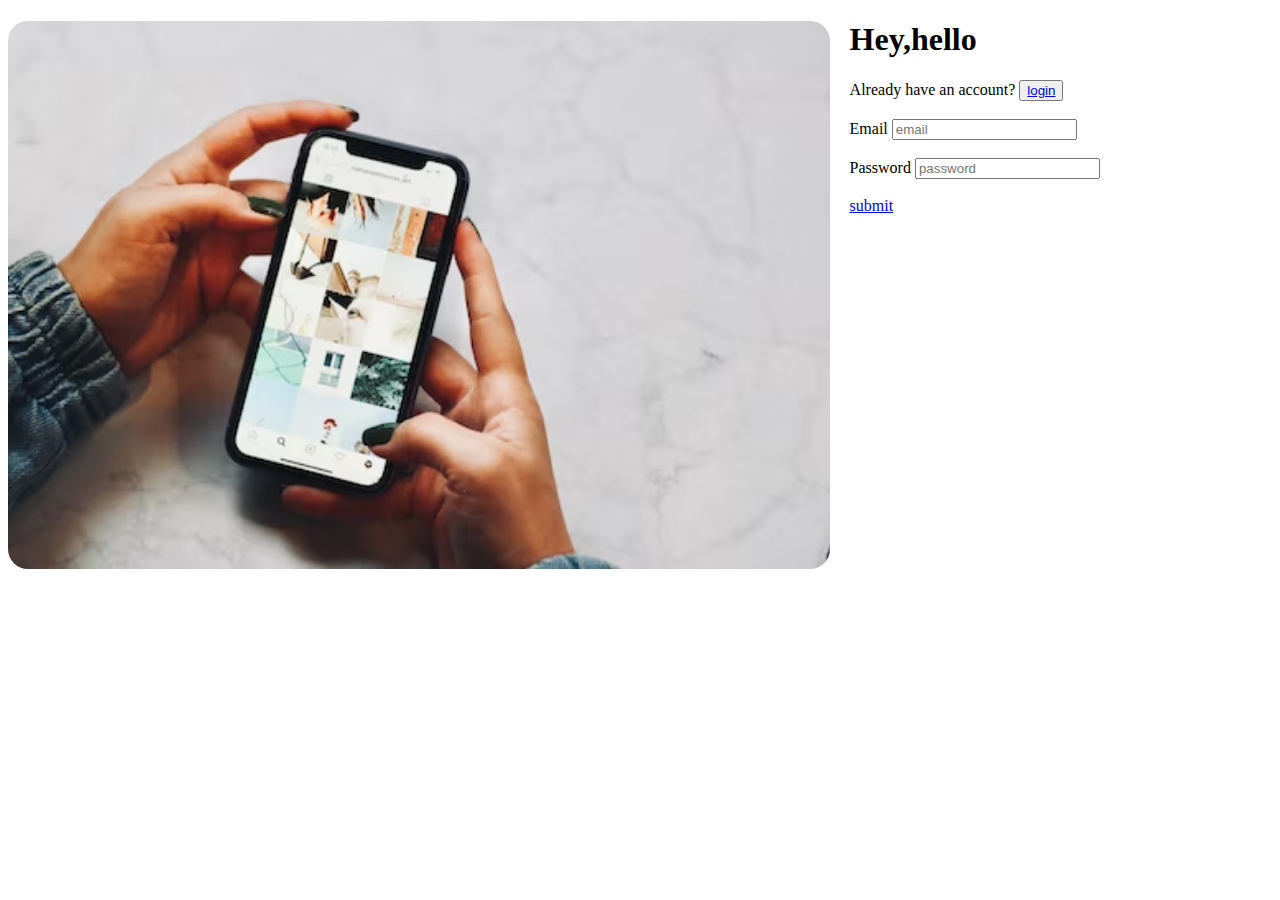
==== signup.html @ edf19d02 "first commit" ====
<!DOCTYPE html>
<html lang="en">
<head>
    <meta charset="UTF-8">
    <meta http-equiv="X-UA-Compatible" content="IE=edge">
    <meta name="viewport" content="width=device-width, initial-scale=1.0">
    <title>signup</title>
    <style>
        #image{
            width: 65%;
            float: left;
            margin-right: 20px;
            border-radius: 20px;

        }

    </style>

</head>
<body>
    <img src="phone.avif" alt="phone picture" id="image">
    <form>
 <h1>Hey,hello</h1> 
 <label>
    Already have an account?
    <button id="login"><a href="index.html">login</a></button>
 </label> 
 <br>
 <br>
 <label>Email</label> 
 <input type="email" placeholder="email">
 <br>
 <br>
 <label>Password</label>
 <input type="password" placeholder="password">
 <br>
 <br>
 <a href="table.html">submit</a>
    </form>
</body>
</html>
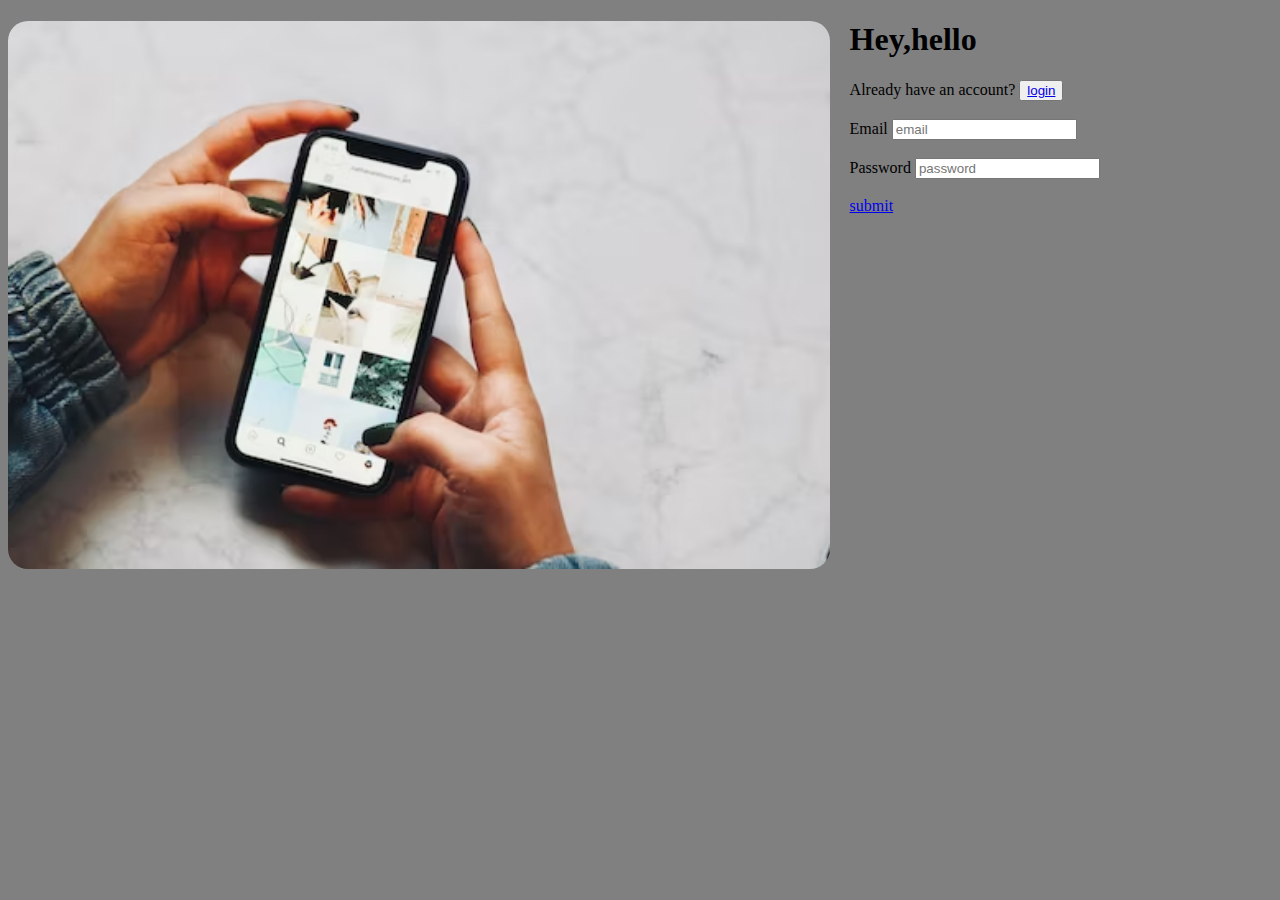
==== commit 9018d74f: "first commit" ====
--- a/signup.html
+++ b/signup.html
@@ -12,6 +12,9 @@
             margin-right: 20px;
             border-radius: 20px;
 
+        }
+        body{
+            background-color: gray;
         }
 
     </style>
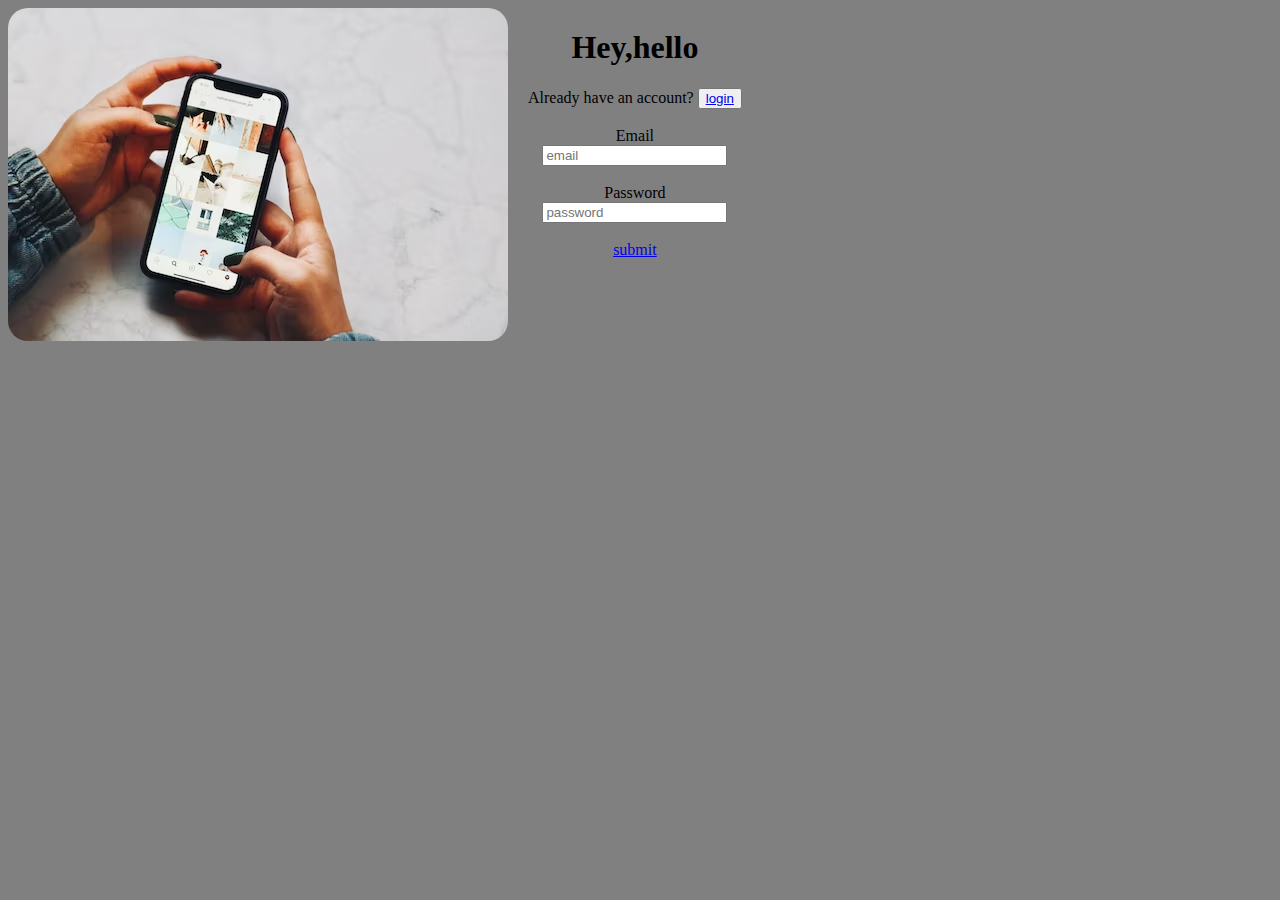
==== commit b92a92b5: "first commit" ====
--- a/signup.html
+++ b/signup.html
@@ -5,23 +5,11 @@
     <meta http-equiv="X-UA-Compatible" content="IE=edge">
     <meta name="viewport" content="width=device-width, initial-scale=1.0">
     <title>signup</title>
-    <style>
-        #image{
-            width: 65%;
-            float: left;
-            margin-right: 20px;
-            border-radius: 20px;
-
-        }
-        body{
-            background-color: gray;
-        }
-
-    </style>
-
+    <link rel="stylesheet" href="sign.css">
 </head>
 <body>
-    <img src="phone.avif" alt="phone picture" id="image">
+    <div class="container">
+   <div class="container1"></div><img src="phone.avif" alt="phone picture" id="image"></div>
     <form>
  <h1>Hey,hello</h1> 
  <label>
@@ -30,15 +18,18 @@
  </label> 
  <br>
  <br>
- <label>Email</label> 
+ <label>Email</label>
+ <br> 
  <input type="email" placeholder="email">
  <br>
  <br>
  <label>Password</label>
+ <br>
  <input type="password" placeholder="password">
  <br>
  <br>
  <a href="table.html">submit</a>
     </form>
+    </div>
 </body>
 </html>--- a/sign.css
+++ b/sign.css
@@ -0,0 +1,25 @@
+#image{
+    width: 100%;
+    float: left;
+    margin-right: 20px;
+    border-radius: 20px;
+    padding: 0%;
+    height: 180%px;
+
+
+}
+body{
+    background-color: gray;
+    text-align: center;
+    display: flex;
+
+}
+.container{
+    display: flex;
+}
+.form{
+    margin-right: 400px;
+    float: right;
+    display: flex;
+    padding: 0%;
+}